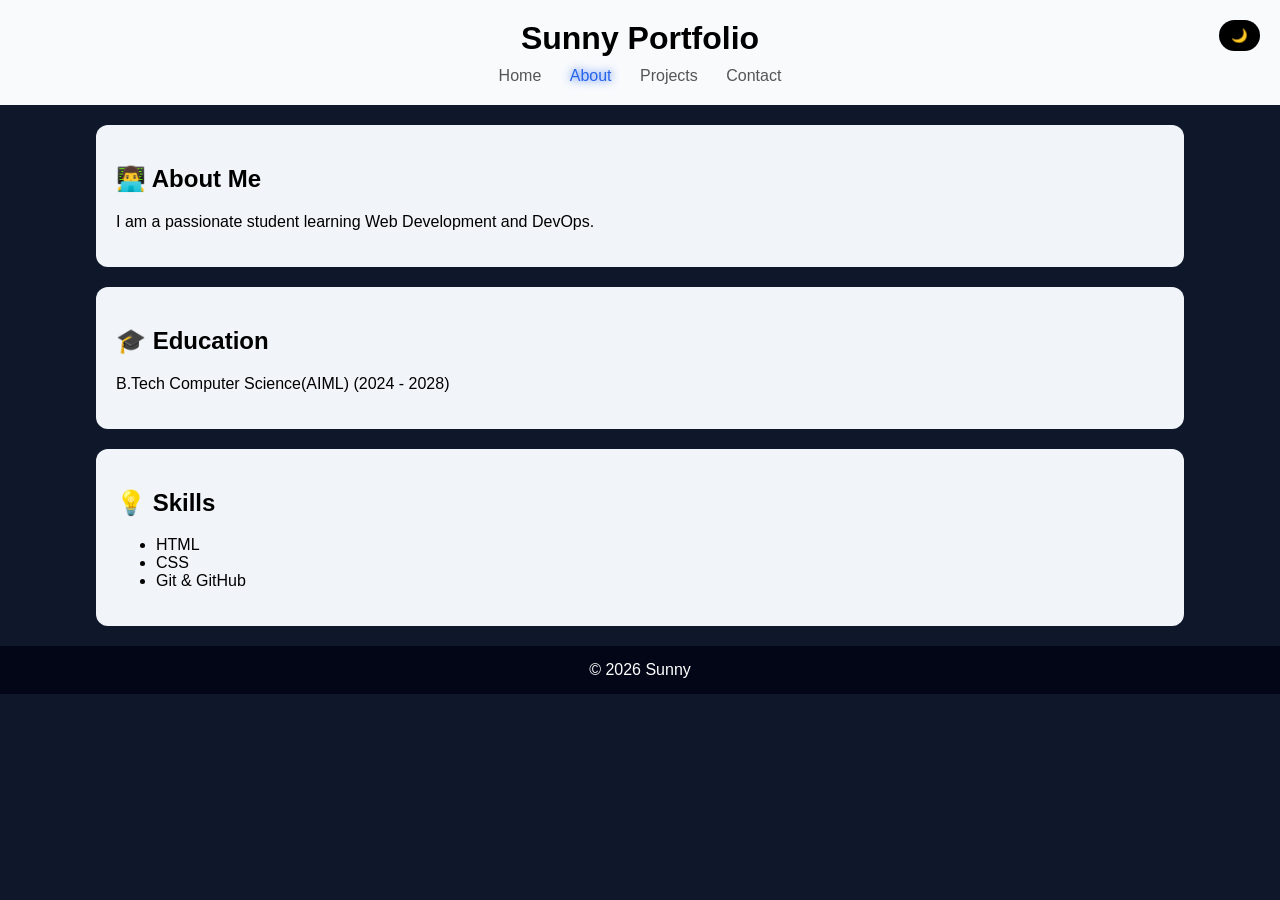
==== about.html @ 81268ada "fresh upload" ====
<!DOCTYPE html>
<html>
<head>
<meta charset="UTF-8">
<title>About</title>
<link rel="stylesheet" href="style.css">
</head>

<body>

<header class="header">
    <h1 class="logo">Sunny Portfolio</h1>

    <nav class="nav">
        <a href="index.html" class="nav-link">Home</a>
        <a href="about.html" class="nav-link active">About</a>
        <a href="projects.html" class="nav-link">Projects</a>
        <a href="contact.html" class="nav-link">Contact</a>
    </nav>

    <button onclick="toggleMode()" class="mode-btn">🌙</button>
</header>

<section class="container">

    <div class="card">
        <h2>👨‍💻 About Me</h2>
        <p>I am a passionate student learning Web Development and DevOps.</p>
    </div>

    <div class="card">
        <h2>🎓 Education</h2>
        <p>B.Tech Computer Science(AIML) (2024 - 2028)</p>
    </div>

    <div class="card">
        <h2>💡 Skills</h2>
        <ul>
            <li>HTML</li>
            <li>CSS</li>
            <li>Git & GitHub</li>
        </ul>
    </div>

</section>

<footer>© 2026 Sunny</footer>

<script>
function toggleMode() {
    document.body.classList.toggle("dark-mode");
}
</script>

</body>
</html>
---- style.css ----
body {
    margin: 0;
    font-family: Arial;
    background: #0f172a;
}

/* HEADER */
.header {
    text-align: center;
    background: #f8fafc;
    padding: 20px;
    position: relative;
}

.logo {
    margin: 0;
}

/* NAV */
.nav {
    margin-top: 10px;
}

.nav-link {
    margin: 0 12px;
    text-decoration: none;
    color: #555;
}

.nav-link.active,
.nav-link:hover {
    color: #2563eb;
    text-shadow: 0 0 8px #2563eb;
}

/* DARK BUTTON */
.mode-btn {
    position: absolute;
    right: 20px;
    top: 20px;
    background: black;
    color: white;
    border: none;
    padding: 8px 12px;
    border-radius: 20px;
    cursor: pointer;
}

/* HERO */
.hero {
    background: linear-gradient(135deg, #2563eb, #1e40af);
    color: white;
    text-align: center;
    padding: 50px;
    margin: 30px auto;
    width: 85%;
    border-radius: 12px;
}

/* CONTAINER */
.container {
    width: 85%;
    margin: auto;
}

/* CARDS */
.card {
    background: #f1f5f9;
    padding: 20px;
    border-radius: 12px;
    margin: 20px 0;
    transition: 0.3s;
}

.card:hover {
    transform: translateY(-5px);
    box-shadow: 0 0 15px #2563eb;
}

/* BUTTON */
.btn {
    padding: 10px 20px;
    background: black;
    color: white;
    border-radius: 20px;
    text-decoration: none;
}

/* FORM */
input, textarea {
    width: 100%;
    margin: 10px 0;
    padding: 10px;
    border-radius: 8px;
    border: 1px solid #ccc;
}

/* FOOTER */
footer {
    text-align: center;
    padding: 15px;
    background: #020617;
    color: white;
}

/* DARK MODE */
.dark-mode {
    background: #020617;
}

.dark-mode .header {
    background: #020617;
    color: white;
}

.dark-mode .card {
    background: #111827;
    color: white;
}
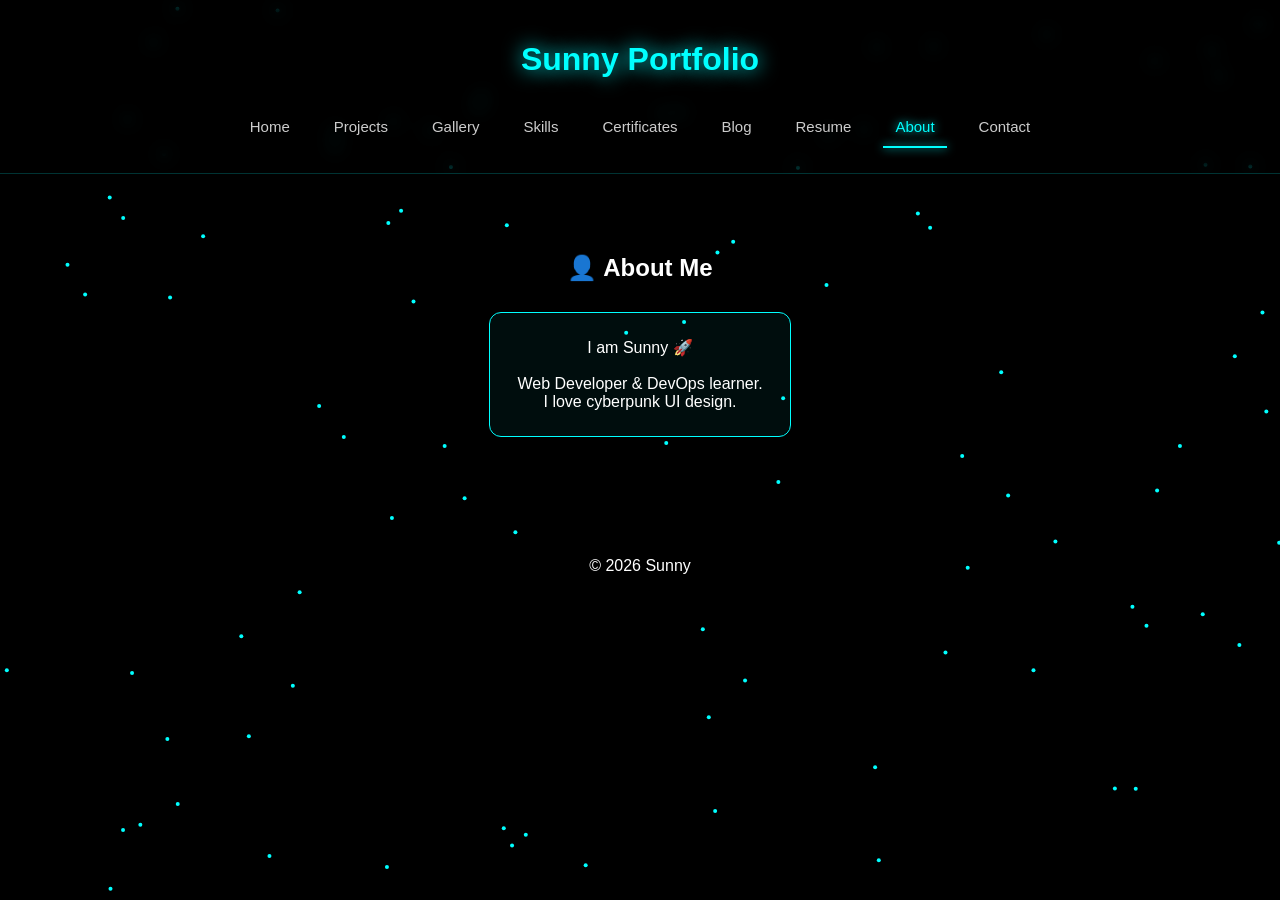
==== commit c02c4eaa: "Updated portfolio project" ====
--- a/about.html
+++ b/about.html
@@ -1,56 +1,40 @@
 <!DOCTYPE html>
 <html>
 <head>
-<meta charset="UTF-8">
 <title>About</title>
 <link rel="stylesheet" href="style.css">
 </head>
 
 <body>
+<canvas id="bg"></canvas>
 
-<header class="header">
-    <h1 class="logo">Sunny Portfolio</h1>
-
-    <nav class="nav">
-        <a href="index.html" class="nav-link">Home</a>
-        <a href="about.html" class="nav-link active">About</a>
-        <a href="projects.html" class="nav-link">Projects</a>
-        <a href="contact.html" class="nav-link">Contact</a>
-    </nav>
-
-    <button onclick="toggleMode()" class="mode-btn">🌙</button>
+<header>
+<h1>Sunny Portfolio</h1>
+<nav>
+<a href="index.html">Home</a>
+<a href="projects.html">Projects</a>
+<a href="gallery.html">Gallery</a>
+<a href="skills.html">Skills</a>
+<a href="certificates.html">Certificates</a>
+<a href="blog.html">Blog</a>
+<a href="resume.html">Resume</a>
+<a href="about.html" class="active">About</a>
+<a href="contact.html">Contact</a>
+</nav>
 </header>
 
-<section class="container">
-
-    <div class="card">
-        <h2>👨‍💻 About Me</h2>
-        <p>I am a passionate student learning Web Development and DevOps.</p>
-    </div>
-
-    <div class="card">
-        <h2>🎓 Education</h2>
-        <p>B.Tech Computer Science(AIML) (2024 - 2028)</p>
-    </div>
-
-    <div class="card">
-        <h2>💡 Skills</h2>
-        <ul>
-            <li>HTML</li>
-            <li>CSS</li>
-            <li>Git & GitHub</li>
-        </ul>
-    </div>
-
+<section>
+<h2>👤 About Me</h2>
+<div class="card-container">
+<div class="card">
+I am Sunny 🚀<br><br>
+Web Developer & DevOps learner.<br>
+I love cyberpunk UI design.
+</div>
+</div>
 </section>
 
 <footer>© 2026 Sunny</footer>
-
-<script>
-function toggleMode() {
-    document.body.classList.toggle("dark-mode");
-}
-</script>
-
+<script src="script.js"></script>
 </body>
 </html>
--- a/style.css
+++ b/style.css
@@ -1,119 +1,310 @@
+/* RESET */
 body {
     margin: 0;
-    font-family: Arial;
-    background: #0f172a;
-}
-
-/* HEADER */
-.header {
-    text-align: center;
-    background: #f8fafc;
-    padding: 20px;
-    position: relative;
-}
-
-.logo {
-    margin: 0;
-}
-
-/* NAV */
-.nav {
-    margin-top: 10px;
-}
-
-.nav-link {
-    margin: 0 12px;
-    text-decoration: none;
-    color: #555;
-}
-
-.nav-link.active,
-.nav-link:hover {
-    color: #2563eb;
-    text-shadow: 0 0 8px #2563eb;
-}
-
-/* DARK BUTTON */
-.mode-btn {
-    position: absolute;
-    right: 20px;
-    top: 20px;
+    font-family: 'Segoe UI', sans-serif;
     background: black;
     color: white;
+    text-align: center;
+}
+
+/* BACKGROUND CANVAS */
+canvas {
+    position: fixed;
+    top: 0;
+    left: 0;
+    z-index: -1;
+}
+
+/* HEADER */
+header {
+    padding: 20px;
+}
+
+header h1 {
+    color: cyan;
+    text-shadow: 0 0 20px cyan;
+}
+
+/* NAVBAR */
+nav {
+    margin-top: 10px;
+}
+
+nav a {
+    color: white;
+    margin: 10px;
+    text-decoration: none;
+    transition: 0.3s;
+}
+
+nav a:hover {
+    color: cyan;
+    text-shadow: 0 0 10px cyan;
+}
+
+/* SECTION */
+section {
+    padding: 60px 20px;
+}
+
+/* CARD CONTAINER */
+.card-container {
+    display: flex;
+    justify-content: center;
+    flex-wrap: wrap;
+    gap: 25px;
+    margin-top: 30px;
+}
+
+/* CARD */
+.card {
+    background: rgba(0,255,255,0.05);
+    border: 1px solid cyan;
+    padding: 25px;
+    border-radius: 12px;
+    width: 250px;
+    transition: 0.3s;
+    text-align: center;
+}
+
+/* CARD HOVER */
+.card:hover {
+    transform: translateY(-10px) scale(1.05);
+    box-shadow: 0 0 25px cyan;
+}
+
+/* PROFILE IMAGE */
+.profile {
+    width: 140px;
+    height: 140px;
+
+    border-radius: 10px;   /* square with slight curve */
+    border: 3px solid cyan;
+
+    margin-bottom: 10px;
+    box-shadow: 0 0 15px cyan;
+
+    object-fit: cover;
+}
+}
+
+/* HEADINGS */
+h2 {
+    margin-bottom: 20px;
+}
+
+/* TEXT */
+p {
+    color: #ccc;
+}
+
+/* FORM INPUTS */
+input, textarea {
+    width: 280px;
+    padding: 10px;
+    margin: 10px;
+    border-radius: 5px;
     border: none;
-    padding: 8px 12px;
-    border-radius: 20px;
+}
+
+/* BUTTON */
+button {
+    padding: 10px 20px;
+    background: transparent;
+    border: 1px solid cyan;
+    color: cyan;
+    border-radius: 5px;
     cursor: pointer;
-}
-
-/* HERO */
-.hero {
-    background: linear-gradient(135deg, #2563eb, #1e40af);
+    transition: 0.3s;
+}
+
+button:hover {
+    background: cyan;
+    color: black;
+}
+
+/* 🔥 BOTTOM SOCIAL BAR (SMALL + SMOOTH) */
+.social-bar {
+    position: fixed;
+    bottom: 15px;
+    left: 50%;
+    transform: translateX(-50%);
+    
+    display: flex;
+    gap: 15px;
+
+    padding: 8px 15px;
+    border-radius: 25px;
+
+    background: rgba(0, 255, 255, 0.08);
+    backdrop-filter: blur(8px);
+
+    box-shadow: 0 0 10px cyan;
+
+    z-index: 1000;
+}
+
+/* ICON STYLE (SMALLER) */
+.social-bar .icon {
+    width: 40px;      /* reduced */
+    height: 40px;
+    font-size: 16px;  /* reduced */
+
+    border-radius: 50%;
+    
+    display: flex;
+    align-items: center;
+    justify-content: center;
+
     color: white;
-    text-align: center;
-    padding: 50px;
-    margin: 30px auto;
-    width: 85%;
-    border-radius: 12px;
-}
-
-/* CONTAINER */
-.container {
-    width: 85%;
-    margin: auto;
-}
-
-/* CARDS */
-.card {
-    background: #f1f5f9;
-    padding: 20px;
-    border-radius: 12px;
-    margin: 20px 0;
-    transition: 0.3s;
-}
-
-.card:hover {
-    transform: translateY(-5px);
-    box-shadow: 0 0 15px #2563eb;
-}
-
-/* BUTTON */
-.btn {
-    padding: 10px 20px;
-    background: black;
-    color: white;
-    border-radius: 20px;
-    text-decoration: none;
-}
-
-/* FORM */
-input, textarea {
-    width: 100%;
-    margin: 10px 0;
-    padding: 10px;
-    border-radius: 8px;
-    border: 1px solid #ccc;
+    border: 1px solid cyan;
+
+    transition: 0.3s ease;
+}
+
+/* HOVER EFFECT */
+.social-bar .icon:hover {
+    transform: translateY(-5px) scale(1.1);
+    box-shadow: 0 0 15px cyan;
+}
+
+/* BRAND COLORS */
+.instagram:hover { color: #ff00cc; }
+.linkedin:hover { color: #0077b5; }
+.github:hover { color: #ffffff; }
+.twitter:hover { color: #1da1f2; }
+
+/* FLOAT ANIMATION */
+@keyframes float {
+    0% { transform: translateY(0); }
+    50% { transform: translateY(-8px); }
+    100% { transform: translateY(0); }
 }
 
 /* FOOTER */
 footer {
-    text-align: center;
-    padding: 15px;
-    background: #020617;
-    color: white;
-}
-
-/* DARK MODE */
-.dark-mode {
-    background: #020617;
-}
-
-.dark-mode .header {
-    background: #020617;
-    color: white;
-}
-
-.dark-mode .card {
-    background: #111827;
-    color: white;
+    margin-top: 40px;
+    padding: 20px;
+}
+/* ========================= */
+/* 🔥 UPGRADED NAVBAR */
+/* ========================= */
+
+header {
+    position: sticky;
+    top: 0;
+    z-index: 1000;
+
+    backdrop-filter: blur(10px);
+    background: rgba(0, 0, 0, 0.4);
+
+    border-bottom: 1px solid rgba(0,255,255,0.2);
+}
+
+/* NAV LINKS */
+nav {
+    margin-top: 10px;
+    display: flex;
+    justify-content: center;
+    flex-wrap: wrap;
+}
+
+/* LINK STYLE */
+nav a {
+    position: relative;
+    padding: 8px 12px;
+    color: #ccc;
+    text-decoration: none;
+    font-size: 15px;
+    transition: 0.3s;
+}
+
+/* HOVER GLOW */
+nav a:hover {
+    color: cyan;
+    text-shadow: 0 0 10px cyan;
+}
+
+/* 🔥 ANIMATED UNDERLINE */
+nav a::after {
+    content: "";
+    position: absolute;
+    left: 0;
+    bottom: -5px;
+
+    width: 0%;
+    height: 2px;
+
+    background: cyan;
+    box-shadow: 0 0 10px cyan;
+
+    transition: 0.3s;
+}
+
+nav a:hover::after {
+    width: 100%;
+}
+
+/* ✅ ACTIVE PAGE LINK */
+nav a.active {
+    color: cyan;
+    text-shadow: 0 0 10px cyan;
+}
+
+nav a.active::after {
+    width: 100%;
+}
+/* ========================= */
+/* RESUME STYLE */
+/* ========================= */
+
+.resume-box {
+    max-width: 800px;
+    margin: auto;
+    text-align: left;
+
+    background: rgba(0,255,255,0.05);
+    border: 1px solid cyan;
+    padding: 30px;
+    border-radius: 10px;
+
+    box-shadow: 0 0 15px rgba(0,255,255,0.2);
+}
+
+.resume-box h3 {
+    border-bottom: 1px solid cyan;
+    padding-bottom: 5px;
+    margin-top: 20px;
+    color: cyan;
+}
+
+.resume-box ul {
+    padding-left: 20px;
+}
+
+.resume-box li {
+    margin: 8px 0;
+}
+
+.resume-box p {
+    color: #ccc;
+}
+/* DOWNLOAD BUTTON */
+.download-btn {
+    display: inline-block;
+    margin-bottom: 20px;
+    padding: 10px 20px;
+
+    color: cyan;
+    border: 1px solid cyan;
+    border-radius: 5px;
+
+    text-decoration: none;
+    transition: 0.3s;
+}
+
+.download-btn:hover {
+    background: cyan;
+    color: black;
+    box-shadow: 0 0 15px cyan;
 }
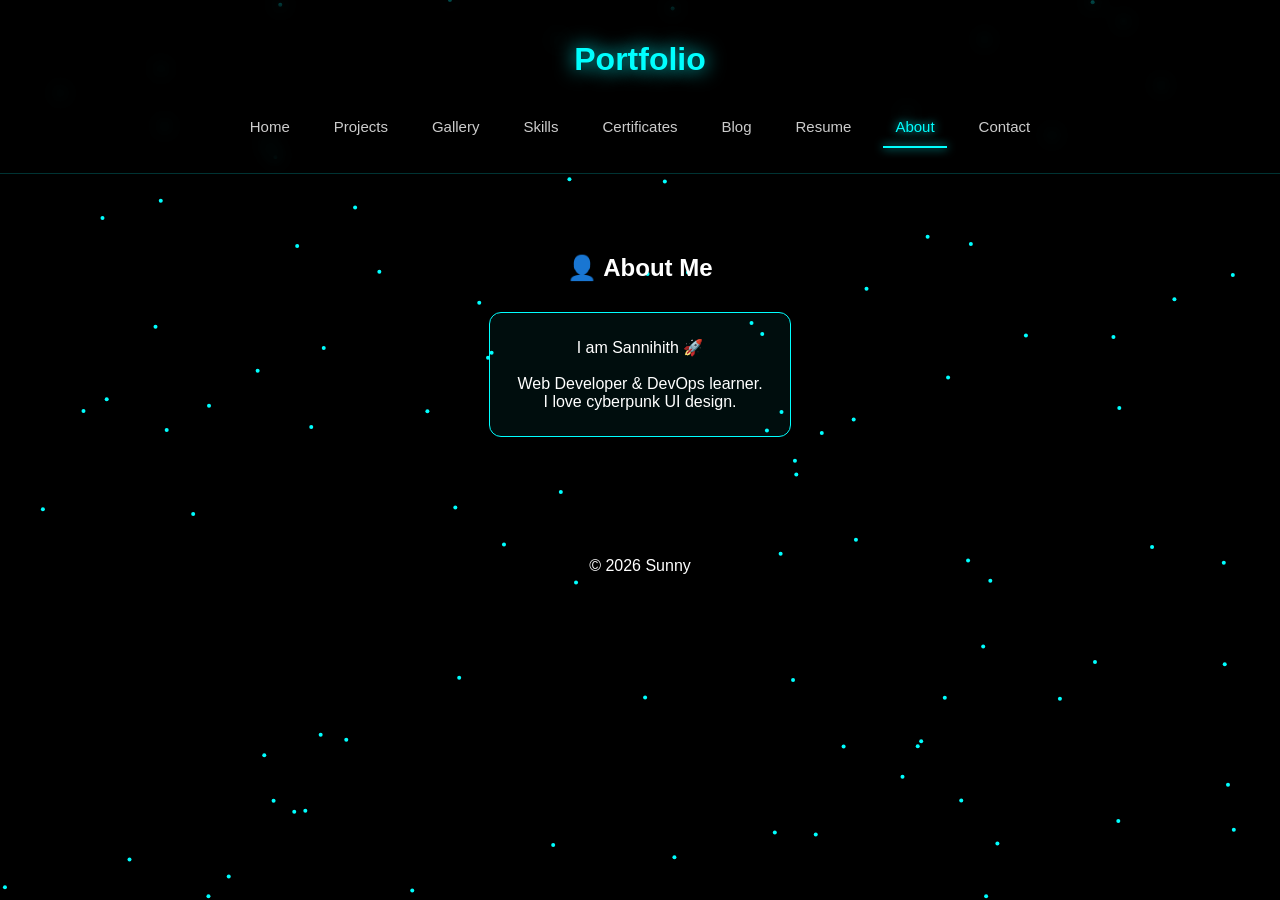
==== commit 270eda1c: "Updated UI / fixed code" ====
--- a/about.html
+++ b/about.html
@@ -9,7 +9,7 @@
 <canvas id="bg"></canvas>
 
 <header>
-<h1>Sunny Portfolio</h1>
+<h1>Portfolio</h1>
 <nav>
 <a href="index.html">Home</a>
 <a href="projects.html">Projects</a>
@@ -27,7 +27,7 @@
 <h2>👤 About Me</h2>
 <div class="card-container">
 <div class="card">
-I am Sunny 🚀<br><br>
+I am Sannihith 🚀<br><br>
 Web Developer & DevOps learner.<br>
 I love cyberpunk UI design.
 </div>
--- a/style.css
+++ b/style.css
@@ -289,6 +289,7 @@
 .resume-box p {
     color: #ccc;
 }
+
 /* DOWNLOAD BUTTON */
 .download-btn {
     display: inline-block;
